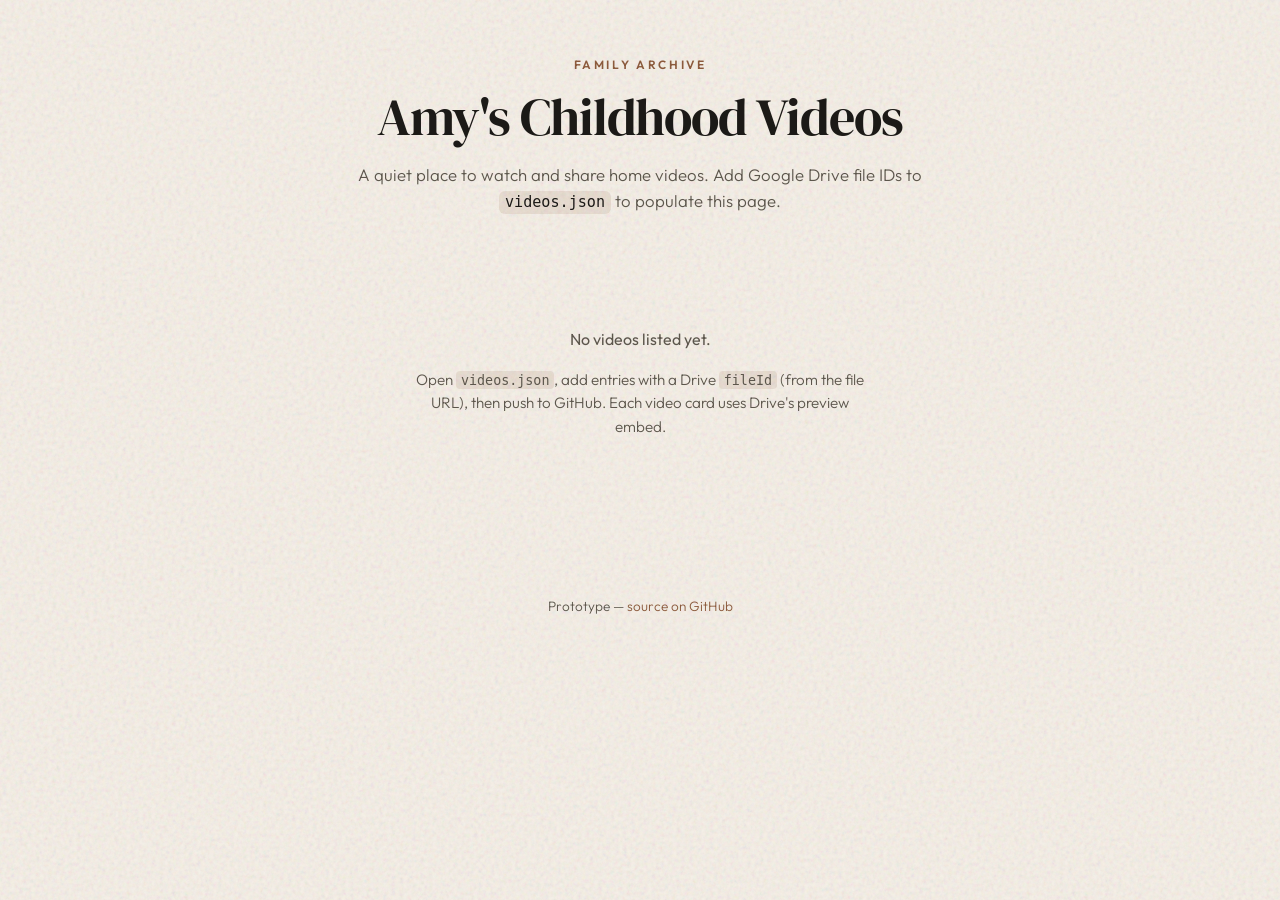
==== index.html @ 6063be9d "Add gallery site: index, styles, app, videos.json, README" ====
<!DOCTYPE html>
<html lang="en">
  <head>
    <meta charset="UTF-8" />
    <meta name="viewport" content="width=device-width, initial-scale=1" />
    <title>Amy's Childhood Videos</title>
    <link rel="preconnect" href="https://fonts.googleapis.com" />
    <link rel="preconnect" href="https://fonts.gstatic.com" crossorigin />
    <link
      href="https://fonts.googleapis.com/css2?family=DM+Serif+Display&family=Outfit:wght@300;400;500;600&display=swap"
      rel="stylesheet"
    />
    <link rel="stylesheet" href="styles.css" />
  </head>
  <body>
    <div class="grain" aria-hidden="true"></div>
    <header class="hero">
      <p class="eyebrow">Family archive</p>
      <h1>Amy's Childhood Videos</h1>
      <p class="lede">
        A quiet place to watch and share home videos. Add Google Drive file IDs to
        <code>videos.json</code> to populate this page.
      </p>
    </header>

    <main>
      <section id="gallery" class="gallery" aria-live="polite"></section>
      <section id="empty" class="empty-state hidden" hidden>
        <p>No videos listed yet.</p>
        <p class="hint">
          Open <code>videos.json</code>, add entries with a Drive <code>fileId</code> (from the file URL),
          then push to GitHub. Each video card uses Drive's preview embed.
        </p>
      </section>
    </main>

    <footer class="footer">
      <p>Prototype — <a href="https://github.com/ndawg123/amys-childhood-videos">source on GitHub</a></p>
    </footer>

    <script src="app.js" type="module"></script>
  </body>
</html>
---- styles.css ----
:root {
  --bg: #f6f0e8;
  --bg-deep: #ebe3d6;
  --ink: #1c1a17;
  --muted: #5c564c;
  --accent: #8b5a3c;
  --accent-soft: rgba(139, 90, 60, 0.12);
  --card: #fffcf7;
  --shadow: 0 18px 40px rgba(28, 26, 23, 0.08);
  --radius: 14px;
  --font-display: "DM Serif Display", Georgia, serif;
  --font-body: "Outfit", system-ui, sans-serif;
}

*,
*::before,
*::after {
  box-sizing: border-box;
}

html {
  scroll-behavior: smooth;
}

body {
  margin: 0;
  min-height: 100vh;
  font-family: var(--font-body);
  font-weight: 400;
  color: var(--ink);
  background: var(--bg);
  line-height: 1.55;
}

.grain {
  pointer-events: none;
  position: fixed;
  inset: 0;
  z-index: 0;
  opacity: 0.35;
  background-image: url("data:image/svg+xml,%3Csvg viewBox='0 0 256 256' xmlns='http://www.w3.org/2000/svg'%3E%3Cfilter id='n'%3E%3CfeTurbulence type='fractalNoise' baseFrequency='0.85' numOctaves='4' stitchTiles='stitch'/%3E%3C/filter%3E%3Crect width='100%25' height='100%25' filter='url(%23n)' opacity='0.5'/%3E%3C/svg%3E");
  mix-blend-mode: multiply;
}

.hero {
  position: relative;
  z-index: 1;
  max-width: 52rem;
  margin: 0 auto;
  padding: 3.5rem 1.5rem 2rem;
  text-align: center;
}

.eyebrow {
  margin: 0 0 0.75rem;
  font-size: 0.75rem;
  font-weight: 600;
  letter-spacing: 0.22em;
  text-transform: uppercase;
  color: var(--accent);
}

h1 {
  margin: 0 0 1rem;
  font-family: var(--font-display);
  font-size: clamp(2.25rem, 5vw, 3.25rem);
  font-weight: 400;
  letter-spacing: -0.02em;
  line-height: 1.15;
}

.lede {
  margin: 0;
  max-width: 36rem;
  margin-left: auto;
  margin-right: auto;
  font-size: 1.05rem;
  color: var(--muted);
  font-weight: 300;
}

.lede code {
  font-size: 0.9em;
  padding: 0.15em 0.4em;
  border-radius: 6px;
  background: var(--accent-soft);
  color: var(--ink);
}

main {
  position: relative;
  z-index: 1;
  max-width: 72rem;
  margin: 0 auto;
  padding: 1rem 1.5rem 4rem;
}

.gallery {
  display: grid;
  gap: 1.75rem;
  grid-template-columns: repeat(auto-fill, minmax(min(100%, 320px), 1fr));
}

.card {
  background: var(--card);
  border-radius: var(--radius);
  box-shadow: var(--shadow);
  overflow: hidden;
  border: 1px solid rgba(28, 26, 23, 0.06);
  display: flex;
  flex-direction: column;
}

.card__media {
  position: relative;
  aspect-ratio: 16 / 9;
  background: var(--bg-deep);
}

.card__media iframe {
  position: absolute;
  inset: 0;
  width: 100%;
  height: 100%;
  border: 0;
}

.card__body {
  padding: 1rem 1.15rem 1.25rem;
}

.card__title {
  margin: 0;
  font-size: 1.05rem;
  font-weight: 500;
  letter-spacing: -0.01em;
}

.card__meta {
  margin: 0.35rem 0 0;
  font-size: 0.8rem;
  color: var(--muted);
  font-weight: 300;
}

.card__link {
  display: inline-block;
  margin-top: 0.75rem;
  font-size: 0.85rem;
  font-weight: 500;
  color: var(--accent);
  text-decoration: none;
  border-bottom: 1px solid transparent;
  transition: border-color 0.15s ease;
}

.card__link:hover,
.card__link:focus-visible {
  border-bottom-color: var(--accent);
  outline: none;
}

.empty-state {
  text-align: center;
  padding: 3rem 1.5rem;
  color: var(--muted);
}

.empty-state.hidden,
.empty-state[hidden] {
  display: none;
}

.empty-state .hint {
  max-width: 28rem;
  margin: 0.75rem auto 0;
  font-size: 0.95rem;
  font-weight: 300;
}

.empty-state code {
  font-size: 0.88em;
  padding: 0.12em 0.35em;
  border-radius: 4px;
  background: var(--accent-soft);
}

.footer {
  position: relative;
  z-index: 1;
  padding: 2rem 1.5rem 3rem;
  text-align: center;
  font-size: 0.85rem;
  color: var(--muted);
  font-weight: 300;
}

.footer a {
  color: var(--accent);
  text-decoration: none;
}

.footer a:hover {
  text-decoration: underline;
}
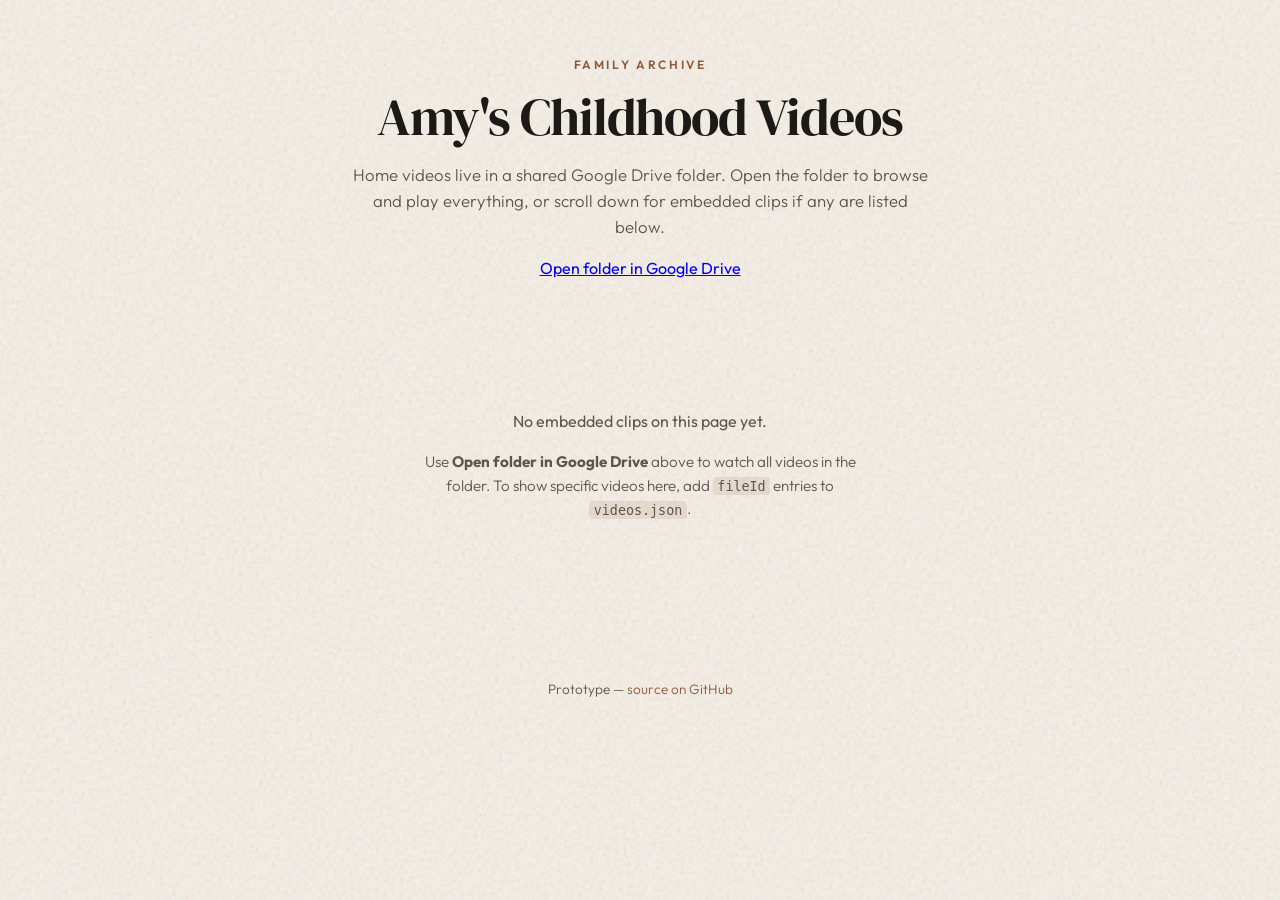
==== commit 375b591c: "Link site to Drive folder; driveFolderUrl in videos.json" ====
--- a/index.html
+++ b/index.html
@@ -18,18 +18,28 @@
       <p class="eyebrow">Family archive</p>
       <h1>Amy's Childhood Videos</h1>
       <p class="lede">
-        A quiet place to watch and share home videos. Add Google Drive file IDs to
-        <code>videos.json</code> to populate this page.
+        Home videos live in a shared Google Drive folder. Open the folder to browse and play
+        everything, or scroll down for embedded clips if any are listed below.
+      </p>
+      <p class="folder-cta">
+        <a
+          id="folder-link"
+          class="btn-folder"
+          href="https://drive.google.com/drive/folders/1gzCUP59-Rn3V125z5rRZ4g4tpE2kdyll"
+          target="_blank"
+          rel="noopener noreferrer"
+          >Open folder in Google Drive</a
+        >
       </p>
     </header>
 
     <main>
       <section id="gallery" class="gallery" aria-live="polite"></section>
       <section id="empty" class="empty-state hidden" hidden>
-        <p>No videos listed yet.</p>
+        <p>No embedded clips on this page yet.</p>
         <p class="hint">
-          Open <code>videos.json</code>, add entries with a Drive <code>fileId</code> (from the file URL),
-          then push to GitHub. Each video card uses Drive's preview embed.
+          Use <strong>Open folder in Google Drive</strong> above to watch all videos in the folder.
+          To show specific videos here, add <code>fileId</code> entries to <code>videos.json</code>.
         </p>
       </section>
     </main>
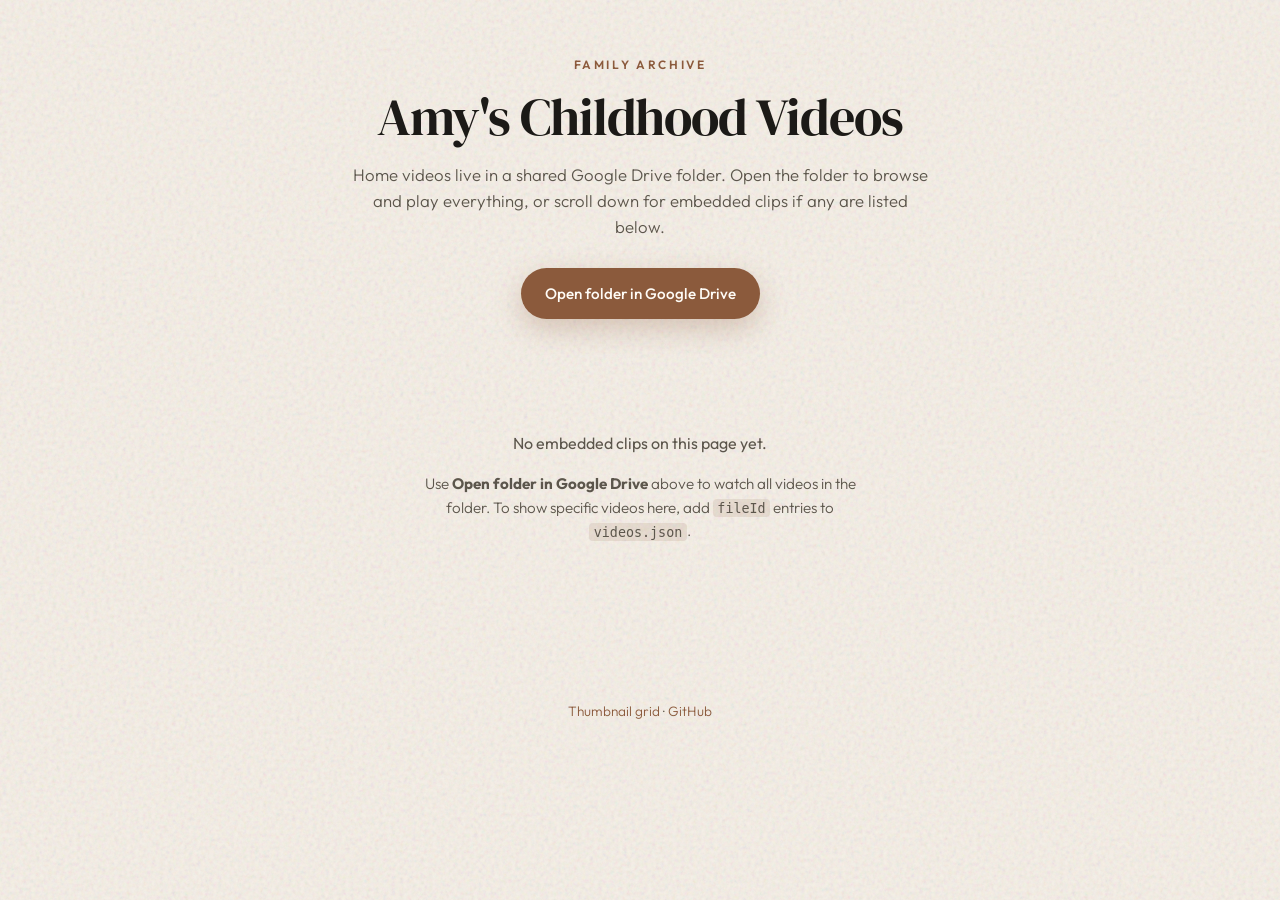
==== commit 9ad31272: "Add thumbnails/ grid view (Drive thumbnail URLs, shared videos.json)" ====
--- a/index.html
+++ b/index.html
@@ -45,7 +45,11 @@
     </main>
 
     <footer class="footer">
-      <p>Prototype — <a href="https://github.com/ndawg123/amys-childhood-videos">source on GitHub</a></p>
+      <p>
+        <a href="thumbnails/">Thumbnail grid</a>
+        ·
+        <a href="https://github.com/ndawg123/amys-childhood-videos">GitHub</a>
+      </p>
     </footer>
 
     <script src="app.js" type="module"></script>
--- a/styles.css
+++ b/styles.css
@@ -87,6 +87,37 @@
   color: var(--ink);
 }
 
+.folder-cta {
+  margin: 1.75rem 0 0;
+}
+
+.btn-folder {
+  display: inline-flex;
+  align-items: center;
+  justify-content: center;
+  padding: 0.85rem 1.5rem;
+  font-family: var(--font-body);
+  font-size: 0.95rem;
+  font-weight: 500;
+  color: var(--card);
+  background: var(--accent);
+  border: none;
+  border-radius: 999px;
+  text-decoration: none;
+  box-shadow: 0 10px 28px rgba(139, 90, 60, 0.28);
+  transition: background 0.15s ease, transform 0.12s ease;
+}
+
+.btn-folder:hover {
+  background: #7a4e34;
+  transform: translateY(-1px);
+}
+
+.btn-folder:focus-visible {
+  outline: 2px solid var(--accent);
+  outline-offset: 3px;
+}
+
 main {
   position: relative;
   z-index: 1;
